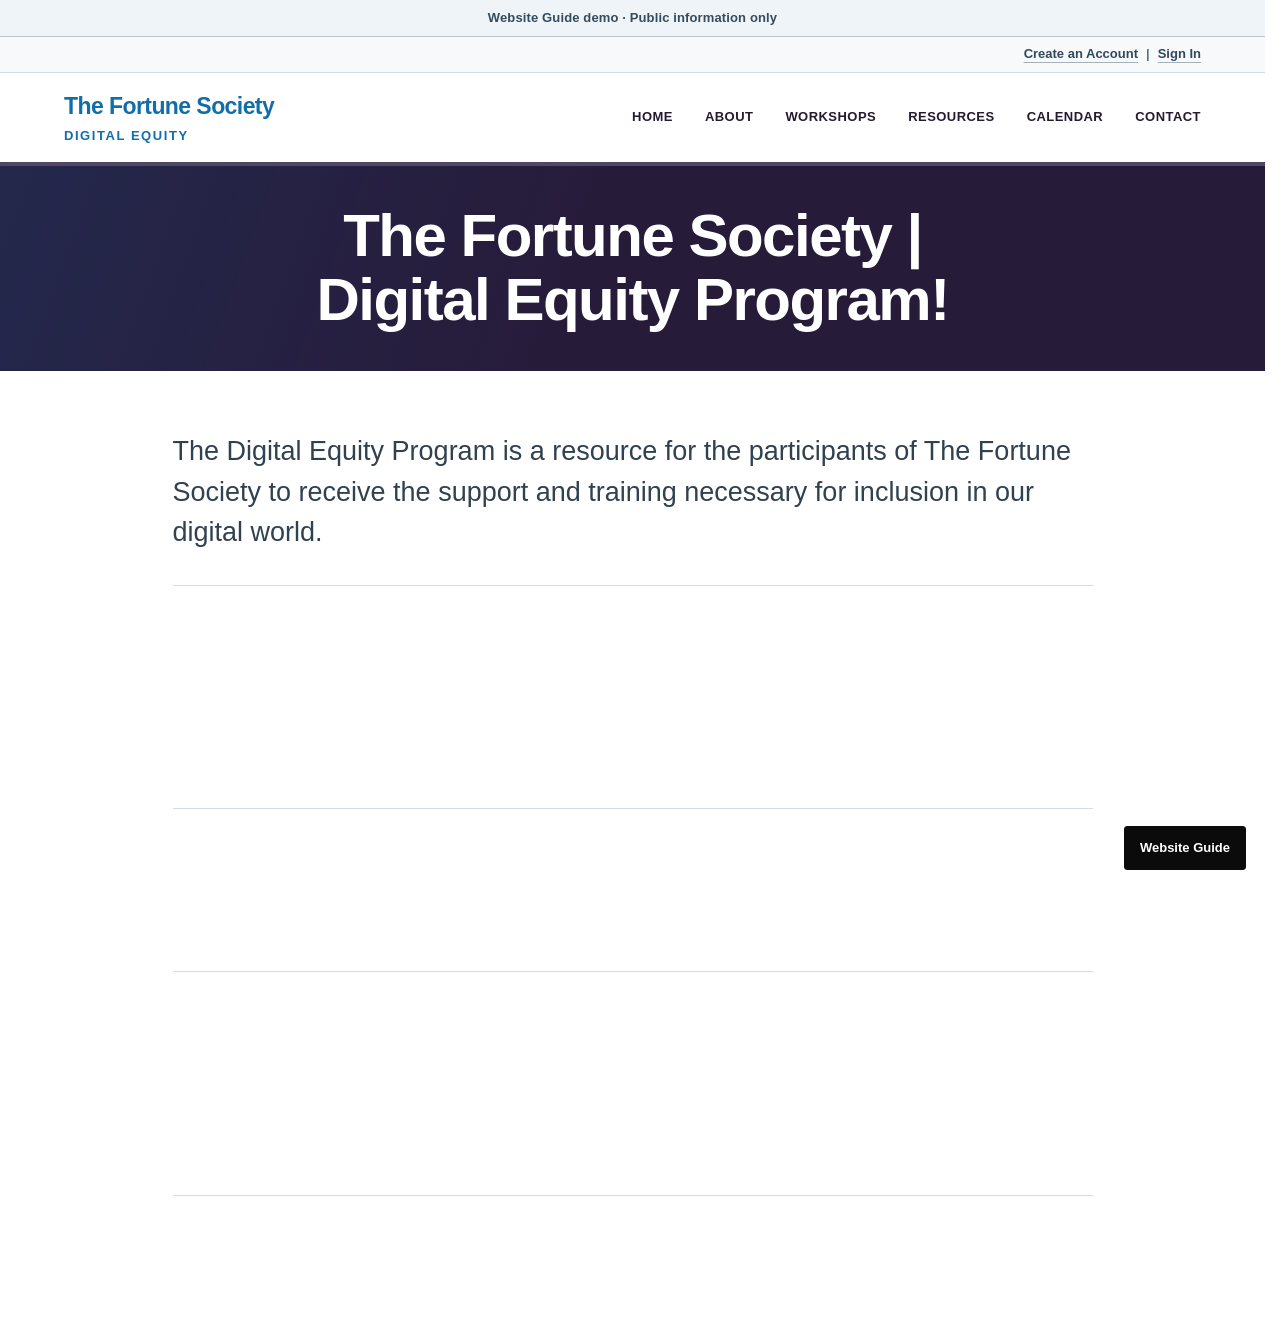
==== index.html @ 89a7358a "Refine shared evaluation UX and single-generation guide reliability" ====
<!doctype html>
<html lang="en">
<head>
  <meta charset="utf-8">
  <meta name="viewport" content="width=device-width, initial-scale=1">
  <meta name="referrer" content="no-referrer">
  <meta http-equiv="Content-Security-Policy" content="default-src 'self'; connect-src 'self' https://guide-api-production-a1a1.up.railway.app; img-src 'self' data:; style-src 'self'; script-src 'self' 'unsafe-inline'; object-src 'none'; base-uri 'none'; form-action 'self'">
  <meta name="description" content="Text view of the Digital Equity public site with a page-aware Website Guide.">
  <meta name="theme-color" content="#0b0b0b">
  <title>Digital Equity · Website Guide</title>
  <script>document.documentElement.classList.toggle("sidecar-embed", new URLSearchParams(window.location.search).get("embed") === "1");</script>
  <link rel="preconnect" href="https://guide-api-production-a1a1.up.railway.app" crossorigin>
  <link rel="dns-prefetch" href="//guide-api-production-a1a1.up.railway.app">
  <link rel="stylesheet" href="styles.css?v=20260922-ux-v36">
</head>
<body>
  <a class="skip-link" href="#page-content">Skip to page information</a>
  <div class="demo-notice" role="note">Website Guide demo · Public information only</div>

  <div class="site-utility">
    <nav class="site-member-access" aria-label="Member access">
      <span id="member-signed-out">
        <a href="https://www.fortunedigitalequity.org/members">Create an Account</a>
        <span aria-hidden="true">|</span>
        <a href="https://www.fortunedigitalequity.org/members">Sign In</a>
      </span>
      <a id="member-profile" href="https://www.fortunedigitalequity.org/members" hidden>Profile</a>
    </nav>
  </div>

  <header class="site-header">
    <a class="site-brand" href="?page=%2F" data-site-url="https://www.fortunedigitalequity.org/">
      <span class="site-brand-name">The Fortune Society</span>
      <span class="site-brand-program">Digital Equity</span>
    </a>
    <nav class="site-nav" aria-label="Primary navigation">
      <a href="?page=%2F" data-site-url="https://www.fortunedigitalequity.org/">Home</a>
      <a href="?page=%2Fabout" data-site-url="https://www.fortunedigitalequity.org/about">About</a>
      <a href="?page=%2Fworkshops" data-site-url="https://www.fortunedigitalequity.org/workshops">Workshops</a>
      <a href="?page=%2Fpractice" data-site-url="https://www.fortunedigitalequity.org/practice">Resources</a>
      <a href="?page=%2Fcalendar" data-site-url="https://www.fortunedigitalequity.org/calendar">Calendar</a>
      <a href="?page=%2Fcontact" data-site-url="https://www.fortunedigitalequity.org/contact">Contact</a>
    </nav>
  </header>

  <section class="page-title" aria-labelledby="page-heading">
    <h1 id="page-heading">Loading Digital Equity information…</h1>
  </section>

  <main class="page-content" id="page-content">
    <div class="page-loading" id="page-loading" role="status">Loading the public page record…</div>
    <article class="page-document" id="page-document" hidden>
      <p class="page-summary" id="page-summary"></p>
      <div class="page-blocks" id="page-blocks"></div>
      <div class="page-actions">
        <a class="primary-link" id="live-page-link" href="https://www.fortunedigitalequity.org/" target="_blank" rel="noreferrer">Open the current Digital Equity page</a>
        <a id="page-contact-link" href="?page=%2Fcontact" data-site-url="https://www.fortunedigitalequity.org/contact">Contact Digital Equity</a>
      </div>
    </article>
  </main>

  <footer class="site-footer">
    <div>
      <p class="footer-name">The Fortune Society Digital Equity Program</p>
      <p><a href="tel:+12126917554">(212) 691-7554</a> · <a href="mailto:FSTrain@FortuneSociety.org">FSTrain@FortuneSociety.org</a></p>
    </div>
    <p class="reference-note">This text view is generated from the public Digital Equity sitemap. The live Digital Equity site remains authoritative.</p>
  </footer>

  <aside class="guide" aria-label="Website Guide">
    <section class="guide-panel" id="guide-panel" role="dialog" aria-modal="false" aria-labelledby="guide-title" aria-hidden="true" hidden>
      <header class="guide-header" id="guide-header">
        <h2 id="guide-title">Website Guide</h2>
        <button class="icon-button" id="guide-close" type="button" aria-label="Close Website Guide">Close</button>
      </header>

      <div class="chat-transcript" id="chat-transcript" aria-live="polite" aria-label="Guide conversation"></div>
      <div class="chat-suggestions" id="chat-suggestions" aria-label="Questions about this page"></div>

      <form class="chat-form" id="question-form">
        <label class="sr-only" id="question-label" for="question">Question</label>
        <div class="chat-input-row">
          <textarea id="question" name="question" maxlength="600" required rows="1" placeholder="Ask about this page" aria-describedby="question-key-hint"></textarea>
          <button type="submit">Send</button>
          <button class="edit-cancel" id="edit-cancel" type="button" hidden>Cancel</button>
        </div>
        <p class="processing-status" id="processing-status" role="status" aria-live="polite" hidden></p>
        <p class="edit-status" id="edit-status" role="status" aria-live="polite" hidden></p>
        <span class="sr-only" id="question-key-hint">Press Enter to send. Press Shift+Enter for a new line.</span>
      </form>

      <footer class="guide-footer">
        <details class="context-window" id="context-window">
          <summary>Info</summary>
          <div class="guide-info">
            <p id="context-window-text">Context · conversation · 0/8</p>
            <p id="context-window-copy">The latest 8 turns stay in this tab across pages.</p>
            <p id="model-status">Starting…</p>
          </div>
        </details>
        <button class="guide-reset" id="guide-reset" type="button" aria-label="Start a new conversation" hidden>New chat</button>
        <a href="?page=%2Fcontact" data-site-url="https://www.fortunedigitalequity.org/contact">Contact</a>
      </footer>
    </section>
    <button class="guide-toggle" id="guide-toggle" type="button" aria-controls="guide-panel" aria-expanded="false">
      <span class="guide-rays" aria-hidden="true">
        <span></span><span></span><span></span><span></span><span></span><span></span>
        <span></span><span></span><span></span><span></span><span></span><span></span>
      </span>
      <span class="guide-toggle-label">Website Guide</span>
    </button>
  </aside>

  <!-- ROUTE_CONFIG -->
  <script src="config.js?v=20260813-source-free-2"></script>
  <script src="guide-core.js?v=20260922-ux-v36"></script>
  <script src="site.js?v=20260817-route-refresh-1"></script>
  <script src="app.js?v=20260922-ux-v36"></script>
  <script src="embed-frame.js?v=20260803-replica-1"></script>
</body>
</html>
---- styles.css ----
:root {
  --ink: #241b31;
  --muted: #53616d;
  --blue: #126eaa;
  --blue-dark: #0d4f7d;
  --blue-soft: #edf6fb;
  --purple: #271b3a;
  --paper: #ffffff;
  --canvas: #f7f9fa;
  --soft: #f2f5f7;
  --line: #d4dbe1;
  --line-strong: #8998a5;
  --focus: #f2b705;
  --success: #277a43;
  --radius-sm: 5px;
  --radius-md: 12px;
  --shadow-sm: 0 4px 16px rgba(25, 37, 47, .1);
  --shadow-lg: 0 22px 54px rgba(25, 20, 36, .22);
  color-scheme: light;
  font-family: Inter, ui-sans-serif, -apple-system, BlinkMacSystemFont, "Segoe UI", Arial, sans-serif;
  color: var(--ink);
}

html.sidecar-embed,
html.sidecar-embed body {
  min-width: 0;
  width: 100%;
  height: 100%;
  overflow: hidden;
  background: transparent;
}

html.sidecar-embed body > :not(.guide):not(script) {
  display: none !important;
}

html.sidecar-embed .guide {
  right: 8px;
  bottom: 8px;
  width: min(440px, calc(100vw - 16px));
}

* { box-sizing: border-box; }
html {
  min-width: 320px;
  min-height: 100%;
  scroll-behavior: smooth;
  scrollbar-gutter: stable;
}
body {
  min-width: 320px;
  min-height: 100%;
  margin: 0;
  color: var(--ink);
  background: var(--paper);
  font-size: 18px;
  line-height: 1.5;
  text-rendering: optimizeLegibility;
}
button, input, textarea { font: inherit; }
button, a { touch-action: manipulation; -webkit-tap-highlight-color: transparent; }
a {
  color: var(--blue-dark);
  text-decoration-thickness: 1px;
  text-underline-offset: 4px;
}
a:hover { text-decoration-thickness: 2px; }
:focus-visible { outline: 3px solid var(--focus); outline-offset: 3px; }
[hidden] { display: none !important; }
.sr-only {
  position: absolute !important;
  width: 1px !important;
  height: 1px !important;
  padding: 0 !important;
  margin: -1px !important;
  overflow: hidden !important;
  clip: rect(0, 0, 0, 0) !important;
  white-space: nowrap !important;
  border: 0 !important;
}

.skip-link {
  position: fixed;
  z-index: 100;
  top: 10px;
  left: 10px;
  padding: 10px 14px;
  background: white;
  transform: translateY(-180%);
}
.skip-link:focus { transform: translateY(0); }

.demo-notice {
  padding: 8px 24px;
  border-bottom: 1px solid #bcc7cf;
  color: #344c5e;
  background: #eef4f7;
  font-size: 13px;
  font-weight: 700;
  letter-spacing: .01em;
  text-align: center;
}

.site-utility {
  min-height: 36px;
  display: flex;
  align-items: center;
  justify-content: flex-end;
  padding: 6px clamp(24px, 5vw, 76px);
  border-bottom: 1px solid var(--line);
  background: var(--canvas);
}
.site-member-access,
.site-member-access > span {
  display: inline-flex;
  align-items: center;
  gap: 8px;
}
.site-member-access { color: #60707c; font-size: 13px; font-weight: 700; }
.site-member-access a { color: #30495d; text-decoration-color: #a4b2bc; }
.site-member-access a:hover { color: var(--blue-dark); }

.site-header {
  min-height: 88px;
  display: flex;
  align-items: center;
  justify-content: space-between;
  gap: 36px;
  padding: 16px clamp(24px, 5vw, 76px);
  border-bottom: 4px solid #514763;
  background: white;
}
.site-brand { display: inline-grid; gap: 3px; color: var(--blue); text-decoration: none; }
.site-brand-name { font-size: 23px; font-weight: 750; letter-spacing: -.025em; }
.site-brand-program { font-size: 13px; font-weight: 700; letter-spacing: .12em; text-transform: uppercase; }
.site-nav { display: flex; align-items: center; gap: clamp(18px, 2.5vw, 38px); }
.site-nav a {
  position: relative;
  padding: 8px 0;
  color: var(--ink);
  font-size: 13px;
  font-weight: 750;
  letter-spacing: .035em;
  text-decoration: none;
  text-transform: uppercase;
}
.site-nav a::after {
  position: absolute;
  right: 0;
  bottom: 2px;
  left: 0;
  height: 2px;
  background: var(--blue);
  content: "";
  opacity: 0;
  transform: scaleX(.55);
  transition: opacity .14s ease, transform .14s ease;
}
.site-nav a:hover,
.site-nav a[aria-current="page"] { color: var(--blue-dark); }
.site-nav a:hover::after,
.site-nav a[aria-current="page"]::after { opacity: 1; transform: scaleX(1); }

.page-title {
  min-height: 172px;
  display: grid;
  place-items: center;
  padding: 38px 24px;
  color: white;
  background:
    linear-gradient(110deg, rgba(18, 110, 170, .16), transparent 46%),
    var(--purple);
  text-align: center;
}
.page-title h1 {
  max-width: 1050px;
  margin: 0;
  font-size: clamp(38px, 5vw, 60px);
  font-weight: 600;
  letter-spacing: -.025em;
  line-height: 1.08;
  text-wrap: balance;
}

.page-content {
  width: min(920px, calc(100% - 48px));
  min-height: 470px;
  margin: 0 auto;
  padding: 60px 0 88px;
}
.page-loading { color: var(--muted); font-size: 19px; }
.page-document { display: grid; gap: 32px; }
.page-summary {
  max-width: 64ch;
  margin: 0;
  color: #304250;
  font-size: clamp(21px, 2.3vw, 27px);
  font-weight: 500;
  line-height: 1.5;
  text-wrap: pretty;
}
.page-blocks { display: grid; }
.page-blocks section {
  padding: 22px 0;
  border-top: 1px solid var(--line);
  content-visibility: auto;
  contain-intrinsic-size: auto 140px;
}
.page-blocks section:last-child { border-bottom: 1px solid var(--line); }
.page-blocks p {
  max-width: 72ch;
  margin: 0;
  color: #3c4d5a;
  font-size: 18px;
  line-height: 1.65;
  text-wrap: pretty;
}
.page-blocks .page-status {
  padding: 20px 22px;
  border: 1px solid #d7e5ec;
  border-left: 4px solid var(--blue);
  border-radius: 0 var(--radius-sm) var(--radius-sm) 0;
  background: var(--blue-soft);
}
.page-actions { display: flex; flex-wrap: wrap; align-items: center; gap: 16px 28px; }
.page-actions a { min-height: 48px; display: inline-flex; align-items: center; font-size: 16px; font-weight: 700; }
.primary-link {
  padding: 12px 18px;
  border-radius: var(--radius-sm);
  color: white;
  background: var(--blue-dark);
  box-shadow: 0 2px 0 rgba(13, 79, 125, .18);
  text-decoration: none;
  transition: background .14s ease, transform .14s ease;
}
.primary-link:hover { background: #083e63; transform: translateY(-1px); }

.site-footer {
  display: flex;
  justify-content: space-between;
  gap: 40px;
  padding: 38px clamp(24px, 5vw, 76px) 108px;
  color: white;
  background: var(--purple);
  content-visibility: auto;
  contain-intrinsic-size: auto 190px;
}
.site-footer p { margin: 0; font-size: 15px; line-height: 1.55; }
.site-footer a { color: white; }
.site-footer .footer-name { margin-bottom: 6px; font-size: 17px; font-weight: 700; }
.reference-note { max-width: 470px; color: #d8d2e1; }

.guide {
  --guide-ink: #0b0b0b;
  --guide-muted: #6b6b6b;
  --guide-line: #dddddd;
  --guide-pale: #f1f1f1;
  --guide-paper: #ffffff;
  --guide-display: "Iowan Old Style", "Palatino Linotype", Palatino, Georgia, serif;
  position: fixed;
  z-index: 20;
  right: 22px;
  bottom: 18px;
  width: min(440px, calc(100vw - 44px));
  display: flex;
  flex-direction: column;
  align-items: flex-end;
  gap: 8px;
  color: var(--guide-ink);
  font-family: "Avenir Next", Avenir, ui-sans-serif, -apple-system, BlinkMacSystemFont, "Segoe UI", sans-serif;
}
.guide:has(.guide-toggle:not([hidden])) { right: 34px; bottom: 30px; }
.guide :focus-visible { outline: 3px solid var(--guide-ink); outline-offset: 3px; }
.guide-toggle {
  position: relative;
  min-height: 44px;
  display: inline-flex;
  align-items: center;
  justify-content: center;
  padding: 0 15px;
  border: 1px solid var(--guide-ink);
  border-radius: 3px;
  color: var(--guide-paper);
  background: var(--guide-ink);
  cursor: pointer;
  font-size: 13px;
  font-weight: 700;
  transition: background .14s ease, color .14s ease;
}
.guide-toggle-label { position: relative; z-index: 1; }
.guide-rays {
  position: absolute;
  inset: 0;
  pointer-events: none;
  color: var(--guide-ink);
}
.guide-rays > span {
  --ray-rotation: 0deg;
  --ray-stagger: 0s;
  position: absolute;
  width: 18px;
  height: 2px;
  background: currentColor;
  clip-path: polygon(0 38%, 100% 0, 94% 100%, 3% 68%);
  opacity: 0;
  transform: rotate(var(--ray-rotation)) scaleX(.05);
  animation: guide-ray-burst 15s cubic-bezier(.22, .74, .28, 1) var(--ray-stagger) infinite both;
}
.guide-rays > span:nth-child(1) { top: 18%; left: -24px; width: 16px; --ray-rotation: 8deg; --ray-stagger: 0s; }
.guide-rays > span:nth-child(2) { top: 51%; left: -28px; width: 20px; --ray-rotation: -4deg; --ray-stagger: .16s; }
.guide-rays > span:nth-child(3) { top: 82%; left: -22px; width: 14px; --ray-rotation: -13deg; --ray-stagger: .34s; }
.guide-rays > span:nth-child(4) { top: 18%; right: -23px; width: 15px; --ray-rotation: -9deg; --ray-stagger: .09s; }
.guide-rays > span:nth-child(5) { top: 50%; right: -29px; width: 21px; --ray-rotation: 5deg; --ray-stagger: .27s; }
.guide-rays > span:nth-child(6) { top: 81%; right: -22px; width: 14px; --ray-rotation: 14deg; --ray-stagger: .46s; }
.guide-rays > span:nth-child(7) { top: -17px; left: 12%; width: 15px; --ray-rotation: 77deg; --ray-stagger: .12s; }
.guide-rays > span:nth-child(8) { top: -21px; left: 43%; width: 19px; --ray-rotation: 92deg; --ray-stagger: .39s; }
.guide-rays > span:nth-child(9) { top: -16px; left: 76%; width: 13px; --ray-rotation: 104deg; --ray-stagger: .21s; }
.guide-rays > span:nth-child(10) { bottom: -17px; left: 15%; width: 14px; --ray-rotation: 103deg; --ray-stagger: .31s; }
.guide-rays > span:nth-child(11) { bottom: -21px; left: 48%; width: 20px; --ray-rotation: 87deg; --ray-stagger: .06s; }
.guide-rays > span:nth-child(12) { right: 9%; bottom: -16px; width: 15px; --ray-rotation: 76deg; --ray-stagger: .43s; }
@keyframes guide-ray-burst {
  0%, 11%, 100% { opacity: 0; transform: rotate(var(--ray-rotation)) scaleX(.05); }
  1.5% { opacity: .5; transform: rotate(var(--ray-rotation)) scaleX(.3); }
  4% { opacity: .92; transform: rotate(var(--ray-rotation)) scaleX(1); }
  7% { opacity: .62; transform: rotate(var(--ray-rotation)) scaleX(.9); }
  10% { opacity: 0; transform: rotate(var(--ray-rotation)) scaleX(1.08); }
}
.guide-toggle:hover {
  color: var(--guide-ink);
  background: var(--guide-paper);
}

.guide-panel {
  width: 100%;
  max-height: min(620px, calc(100dvh - 88px));
  display: flex;
  flex-direction: column;
  overflow: hidden;
  border: 1px solid var(--guide-ink);
  border-radius: 3px;
  background: var(--guide-paper);
  contain: layout paint;
  animation: reveal-up .14s ease-out both;
  transition: height .16s ease, max-height .16s ease;
}
.guide-panel.is-expanded {
  height: min(760px, calc(100dvh - 36px));
  max-height: calc(100dvh - 36px);
}
@keyframes reveal-up {
  from { opacity: 0; transform: translateY(6px); }
  to { opacity: 1; transform: translateY(0); }
}
.guide-header {
  display: flex;
  align-items: center;
  justify-content: space-between;
  gap: 18px;
  min-height: 56px;
  padding: 0 16px;
  border-bottom: 1px solid var(--guide-line);
  background: var(--guide-paper);
}
.guide-header h2 {
  margin: 0;
  font-family: var(--guide-display);
  font-size: 19px;
  font-weight: 600;
  letter-spacing: -.012em;
  line-height: 1.2;
}
.icon-button {
  min-height: 44px;
  padding: 0 8px;
  border: 1px solid transparent;
  border-radius: 3px;
  color: var(--guide-muted);
  background: transparent;
  cursor: pointer;
  font-size: 12px;
  font-weight: 700;
  text-decoration: none;
}
.icon-button:hover { border-color: var(--guide-line); color: var(--guide-ink); background: var(--guide-pale); }

.chat-transcript {
  min-height: 0;
  max-height: 240px;
  display: grid;
  align-content: start;
  gap: 14px;
  padding: 16px;
  overflow-y: auto;
  overscroll-behavior: contain;
  scrollbar-gutter: stable;
}
.chat-transcript:empty { display: none; }
.guide-panel.is-expanded .chat-transcript {
  min-height: 0;
  max-height: none;
  flex: 1 1 auto;
}
.chat-message { display: grid; gap: 7px; }
.chat-message.user {
  margin-left: 28px;
  padding: 10px 12px;
  border: 1px solid var(--guide-line);
  border-left: 3px solid var(--guide-ink);
  border-radius: 2px;
  background: var(--guide-pale);
}
.chat-message.user.is-editing {
  border-color: var(--guide-ink);
  background: #fafafa;
  box-shadow: inset 3px 0 var(--guide-ink);
}
.chat-message.assistant { padding-right: 4px; }
.chat-message + .chat-message.assistant { padding-top: 14px; border-top: 1px solid var(--guide-line); }
.chat-message-meta { min-height: 24px; display: flex; align-items: center; justify-content: space-between; gap: 12px; }
.chat-speaker {
  margin: 0;
  color: var(--guide-muted);
  font-family: ui-monospace, SFMono-Regular, Menlo, monospace;
  font-size: 9.5px;
  font-weight: 700;
  letter-spacing: .09em;
  line-height: 1.3;
  text-transform: uppercase;
}
.chat-copy { margin: 0; color: var(--guide-ink); font-size: 15.5px; line-height: 1.55; white-space: pre-wrap; text-wrap: pretty; }
.chat-message-actions { display: flex; align-items: center; justify-content: flex-end; }
.chat-edit-button {
  min-height: 44px;
  margin: -10px -6px -10px 0;
  padding: 0 6px;
  border: 1px solid transparent;
  border-radius: 3px;
  color: var(--guide-ink);
  background: transparent;
  cursor: pointer;
  font-size: 12px;
  font-weight: 700;
}
.chat-edit-button:hover { border-color: var(--guide-line); background: var(--guide-paper); }
.chat-suggestions button {
  min-height: 44px;
  padding: 0 12px;
  border: 1px solid var(--guide-line);
  border-radius: 3px;
  color: var(--guide-ink);
  background: var(--guide-paper);
  cursor: pointer;
  font-size: 13px;
  font-weight: 700;
  line-height: 1.35;
  text-align: left;
}
.chat-suggestions button:hover { border-color: var(--guide-ink); color: var(--guide-paper); background: var(--guide-ink); }
.answer-choice-select {
  width: min(100%, 220px);
  min-height: 40px;
  margin-top: 3px;
  padding: 0 4px;
  border: 0;
  border-bottom: 1px solid var(--guide-line);
  border-radius: 0;
  color: var(--guide-muted);
  background: transparent;
  cursor: pointer;
  font: 700 12px/1.35 "Avenir Next", Avenir, "Segoe UI", sans-serif;
}
.answer-choice-select:hover { border-color: var(--guide-ink); color: var(--guide-ink); }
.answer-choice-select:disabled { opacity: .55; cursor: wait; }
.chat-destination {
  min-height: 44px;
  display: inline-flex;
  align-items: center;
  justify-self: start;
  margin-top: 6px;
  padding: 0 13px;
  border: 1px solid var(--guide-ink);
  border-radius: 3px;
  color: var(--guide-paper);
  background: var(--guide-ink);
  font-size: 13px;
  font-weight: 700;
  text-decoration: none;
  transition: background .14s ease, color .14s ease;
}
.chat-destination:hover { color: var(--guide-ink); background: var(--guide-paper); }

.chat-suggestions {
  display: grid;
  grid-template-columns: 1fr 1fr;
  gap: 7px;
  padding: 12px 16px;
  border-bottom: 1px solid var(--guide-line);
}
.chat-suggestions button { width: 100%; justify-content: center; text-align: center; }
.chat-suggestions:empty { display: none; }

.chat-form {
  display: grid;
  gap: 6px;
  padding: 12px 16px 9px;
  border-top: 1px solid var(--guide-line);
  background: var(--guide-paper);
}
.chat-input-row { display: grid; grid-template-columns: minmax(0, 1fr) auto; align-items: end; gap: 7px; }
.chat-form.is-editing .chat-input-row { grid-template-columns: minmax(0, 1fr) auto auto; }
.chat-input-row textarea {
  width: 100%;
  min-width: 0;
  min-height: 46px;
  max-height: 92px;
  overflow-y: hidden;
  resize: none;
  padding: 10px 12px;
  border: 1px solid var(--guide-muted);
  border-radius: 2px;
  color: var(--guide-ink);
  background: var(--guide-paper);
  font-size: 16px;
  line-height: 1.42;
}
.chat-input-row textarea:hover { border-color: var(--guide-ink); }
.chat-input-row textarea:focus { border-color: var(--guide-ink); }
.chat-input-row button {
  min-height: 46px;
  border-radius: 3px;
  cursor: pointer;
  font-size: 13px;
  font-weight: 700;
  transition: background .14s ease, color .14s ease;
}
.chat-input-row button[type="submit"] {
  min-width: 74px;
  padding: 0 12px;
  border: 1px solid var(--guide-ink);
  color: var(--guide-paper);
  background: var(--guide-ink);
}
.chat-input-row button[type="submit"]:hover { color: var(--guide-ink); background: var(--guide-paper); }
.chat-input-row .edit-cancel {
  min-width: 62px;
  padding: 0 7px;
  border: 1px solid transparent;
  color: var(--guide-ink);
  background: var(--guide-paper);
}
.chat-input-row .edit-cancel:hover { border-color: var(--guide-line); background: var(--guide-pale); }
.chat-input-row button[disabled] { opacity: .65; cursor: wait; }
.chat-input-row button[type="submit"] { align-self: stretch; white-space: nowrap; }
.processing-status { margin: 2px 0 0; color: var(--guide-muted); font: 12px/1.4 var(--guide-font, sans-serif); }
.processing-status::before { content: ""; display: inline-block; width: 7px; height: 7px; margin-right: 7px; border: 1px solid currentColor; border-radius: 50%; animation: guide-working 1.6s ease-in-out infinite; }
@keyframes guide-working { 50% { opacity: .25; } }
@media (prefers-reduced-motion: reduce) { .processing-status::before { animation: none; } }
.edit-status {
  margin: 0;
  color: var(--guide-ink);
  font-size: 11px;
  font-weight: 700;
  line-height: 1.4;
}

.context-window {
  position: relative;
  color: var(--guide-ink);
}
.context-window summary {
  min-height: 44px;
  display: flex;
  align-items: center;
  padding: 0 6px;
  cursor: pointer;
  font-size: 12px;
  font-weight: 700;
  line-height: 1.35;
}
.context-window summary::marker { color: var(--guide-ink); }
.guide-info {
  position: absolute;
  z-index: 4;
  bottom: calc(100% + 8px);
  left: -8px;
  width: min(310px, calc(100vw - 48px));
  padding: 12px;
  border: 1px solid var(--guide-ink);
  border-radius: 2px;
  background: var(--guide-paper);
}
.guide-info p {
  margin: 0;
  color: var(--guide-muted);
  font-size: 11px;
  line-height: 1.45;
}
.guide-info p + p {
  margin-top: 8px;
  padding-top: 8px;
  border-top: 1px solid var(--guide-line);
}

.guide-footer {
  min-height: 48px;
  flex: 0 0 auto;
  display: flex;
  align-items: center;
  justify-content: space-between;
  gap: 12px;
  padding: 0 16px;
  border-top: 1px solid var(--guide-line);
  background: var(--guide-paper);
}
.guide-footer > a {
  min-height: 44px;
  display: inline-flex;
  align-items: center;
  margin-left: auto;
  padding: 0 6px;
  color: var(--guide-ink);
  font-size: 12px;
  font-weight: 700;
  white-space: nowrap;
  text-decoration: none;
}
.guide-footer > a:hover { text-decoration: underline; text-underline-offset: 4px; }
.guide-reset {
  min-height: 44px;
  border: 0;
  padding: 0 6px;
  color: var(--guide-ink);
  background: transparent;
  cursor: pointer;
  font-size: 12px;
  font-weight: 700;
  white-space: nowrap;
}
.guide-reset:hover { text-decoration: underline; text-underline-offset: 4px; }
.guide-reset:disabled { color: var(--guide-muted); cursor: wait; }

@media (max-width: 800px) {
  body { font-size: 17px; }
  .demo-notice { padding-inline: 16px; text-align: left; }
  .site-utility { padding-inline: 18px; }
  .site-header { min-height: 0; align-items: flex-start; flex-direction: column; gap: 16px; padding-block: 17px 14px; }
  .site-nav {
    width: 100%;
    flex-wrap: nowrap;
    gap: 18px;
    padding: 0 2px 6px;
    overflow-x: auto;
    overscroll-behavior-inline: contain;
    scrollbar-width: none;
  }
  .site-nav::-webkit-scrollbar { display: none; }
  .site-nav a { flex: 0 0 auto; font-size: 13px; }
  .page-title { min-height: 142px; }
  .page-content { width: min(100% - 36px, 680px); min-height: 400px; padding-block: 48px 72px; }
  .page-summary { font-size: 22px; }
  .site-footer { flex-direction: column; padding-bottom: 104px; }
  .guide,
  html.sidecar-embed .guide { inset: auto 8px 8px; width: auto; }
  .guide:has(.guide-panel.is-expanded),
  html.sidecar-embed .guide:has(.guide-panel.is-expanded) { top: 8px; }
  .guide-panel { max-height: min(600px, calc(100dvh - 16px)); }
  .guide-panel.is-expanded { height: 100%; max-height: 100%; }
  .chat-transcript {
    min-height: 138px;
    max-height: min(180px, 28dvh);
    flex: 0 0 auto;
  }
  .guide-panel.is-expanded .chat-transcript {
    min-height: 0;
    max-height: none;
    flex: 1 1 auto;
  }
}

@media (max-width: 520px) {
  html,
  body { min-width: 0; scrollbar-gutter: auto; }
  .site-brand-name { font-size: 21px; }
  .page-title { min-height: 128px; padding-block: 30px; }
  .page-title h1 { font-size: 36px; }
  .page-content { width: calc(100% - 28px); padding-block: 40px 64px; }
  .page-blocks section { padding-block: 19px; }
  .site-footer { padding-inline: 18px; }
  .guide-header h2 { font-size: 19px; }
  .guide-panel:not(.is-expanded) .chat-transcript:not(:empty) { min-height: 145px; }
  .chat-input-row { grid-template-columns: minmax(0, 1fr) 68px; }
  .chat-form.is-editing .chat-input-row { grid-template-columns: minmax(0, 1fr) 64px 58px; }
  .chat-input-row button[type="submit"] { min-width: 0; width: 68px; padding-inline: 7px; }
  .guide-panel[data-busy="true"] .chat-input-row button[type="submit"] { font-size: 12px; padding-inline: 3px; }
  .chat-form.is-editing .chat-input-row button[type="submit"] { width: 64px; }
  .chat-input-row .edit-cancel { min-width: 0; width: 58px; padding-inline: 5px; }
  .chat-input-row textarea {
    min-height: 46px;
    max-height: 84px;
    resize: none;
  }
  .chat-input-row button { min-height: 46px; }
  .guide-panel.is-expanded .guide-header { padding-block: 0; }
  .guide-panel.is-expanded .chat-transcript { padding: 14px; }
  .guide-panel.is-expanded .chat-form { gap: 6px; padding: 10px 14px 8px; }
  .guide-panel.is-expanded .chat-input-row textarea {
    min-height: 46px;
    max-height: 84px;
  }
  .guide-panel.is-expanded .chat-input-row button { min-height: 46px; }
  .guide-panel.is-expanded .guide-footer { min-height: 48px; padding: 0 14px; }
  .context-window { margin: 0; }
  .context-window summary { font-size: 12px; }
  .guide-footer { align-items: center; flex-wrap: nowrap; gap: 8px; }
  .guide-footer > a { font-size: 12px; }
}

@media (max-width: 360px) {
  .guide-panel { max-height: calc(100dvh - 16px); }
  .guide-footer { align-items: center; flex-direction: row; gap: 8px; }
  .chat-form,
  .guide-panel.is-expanded .chat-form { padding-inline: 10px; }
  .chat-input-row { gap: 5px; grid-template-columns: minmax(0, 1fr) 62px; }
  .chat-form.is-editing .chat-input-row { grid-template-columns: minmax(0, 1fr) 58px 54px; }
  .chat-input-row button[type="submit"] { width: 62px; }
  .guide-panel[data-busy="true"] .chat-input-row button[type="submit"] { font-size: 11px; }
  .chat-form.is-editing .chat-input-row button[type="submit"] { width: 58px; }
  .chat-input-row .edit-cancel { width: 54px; }
}

@media (prefers-reduced-motion: reduce) {
  html { scroll-behavior: auto; }
  *,
  *::before,
  *::after {
    scroll-behavior: auto !important;
    transition-duration: .01ms !important;
    animation-duration: .01ms !important;
    animation-iteration-count: 1 !important;
  }
  .guide-panel { animation: none; }
  .guide-rays > span { animation: none !important; opacity: 0 !important; }
}

@media (forced-colors: active) {
  .site-nav a::after { background: CanvasText; }
  .guide-panel { border: 2px solid CanvasText; }
}
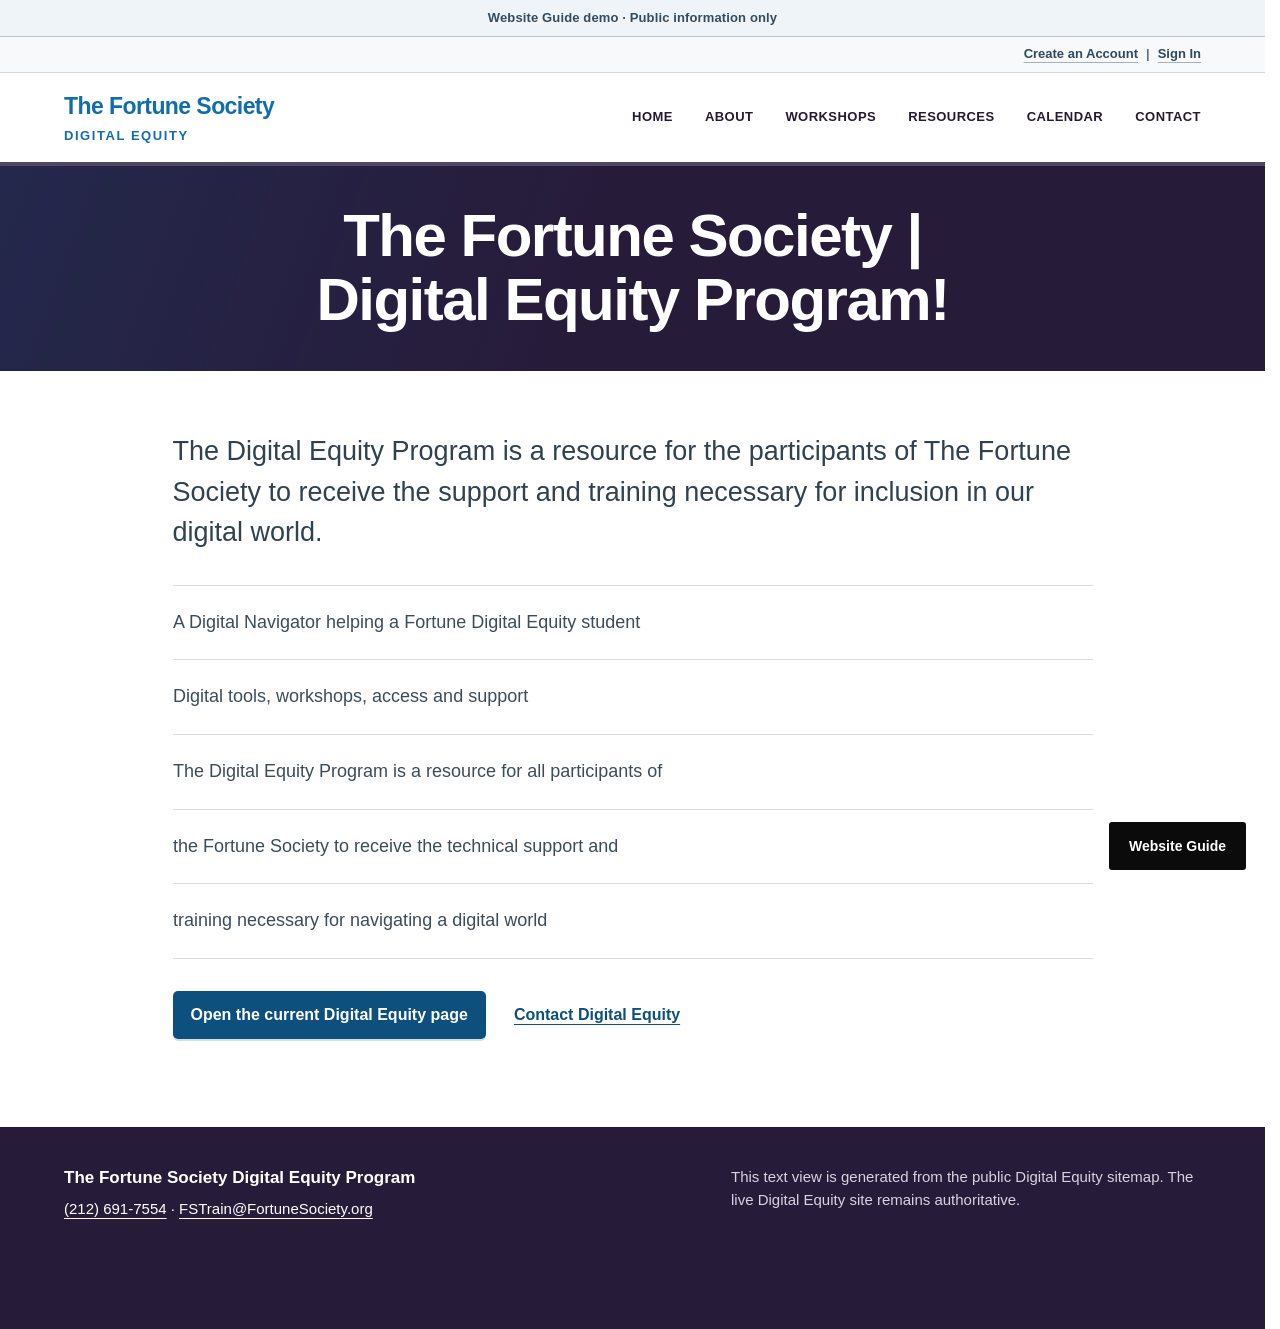
==== commit b88b1e2c: "Bust cached sidecar launcher styles" ====
--- a/index.html
+++ b/index.html
@@ -11,7 +11,7 @@
   <script>document.documentElement.classList.toggle("sidecar-embed", new URLSearchParams(window.location.search).get("embed") === "1");</script>
   <link rel="preconnect" href="https://guide-api-production-a1a1.up.railway.app" crossorigin>
   <link rel="dns-prefetch" href="//guide-api-production-a1a1.up.railway.app">
-  <link rel="stylesheet" href="styles.css?v=20260922-ux-v36">
+  <link rel="stylesheet" href="styles.css?v=20260923-responsive-menu-v1">
 </head>
 <body>
   <a class="skip-link" href="#page-content">Skip to page information</a>
--- a/styles.css
+++ b/styles.css
@@ -273,17 +273,17 @@
 .guide :focus-visible { outline: 3px solid var(--guide-ink); outline-offset: 3px; }
 .guide-toggle {
   position: relative;
-  min-height: 44px;
+  min-height: 48px;
   display: inline-flex;
   align-items: center;
   justify-content: center;
-  padding: 0 15px;
-  border: 1px solid var(--guide-ink);
+  padding: 0 18px;
+  border: 2px solid var(--guide-ink);
   border-radius: 3px;
   color: var(--guide-paper);
   background: var(--guide-ink);
   cursor: pointer;
-  font-size: 13px;
+  font-size: 14px;
   font-weight: 700;
   transition: background .14s ease, color .14s ease;
 }
@@ -304,7 +304,7 @@
   clip-path: polygon(0 38%, 100% 0, 94% 100%, 3% 68%);
   opacity: 0;
   transform: rotate(var(--ray-rotation)) scaleX(.05);
-  animation: guide-ray-burst 15s cubic-bezier(.22, .74, .28, 1) var(--ray-stagger) infinite both;
+  animation: guide-ray-intro .9s cubic-bezier(.22, .74, .28, 1) calc(5s + var(--ray-stagger)) 1 both;
 }
 .guide-rays > span:nth-child(1) { top: 18%; left: -24px; width: 16px; --ray-rotation: 8deg; --ray-stagger: 0s; }
 .guide-rays > span:nth-child(2) { top: 51%; left: -28px; width: 20px; --ray-rotation: -4deg; --ray-stagger: .16s; }
@@ -318,16 +318,24 @@
 .guide-rays > span:nth-child(10) { bottom: -17px; left: 15%; width: 14px; --ray-rotation: 103deg; --ray-stagger: .31s; }
 .guide-rays > span:nth-child(11) { bottom: -21px; left: 48%; width: 20px; --ray-rotation: 87deg; --ray-stagger: .06s; }
 .guide-rays > span:nth-child(12) { right: 9%; bottom: -16px; width: 15px; --ray-rotation: 76deg; --ray-stagger: .43s; }
-@keyframes guide-ray-burst {
-  0%, 11%, 100% { opacity: 0; transform: rotate(var(--ray-rotation)) scaleX(.05); }
-  1.5% { opacity: .5; transform: rotate(var(--ray-rotation)) scaleX(.3); }
-  4% { opacity: .92; transform: rotate(var(--ray-rotation)) scaleX(1); }
-  7% { opacity: .62; transform: rotate(var(--ray-rotation)) scaleX(.9); }
-  10% { opacity: 0; transform: rotate(var(--ray-rotation)) scaleX(1.08); }
-}
-.guide-toggle:hover {
-  color: var(--guide-ink);
-  background: var(--guide-paper);
+@keyframes guide-ray-intro {
+  0%, 100% { opacity: 0; transform: rotate(var(--ray-rotation)) scaleX(.05); }
+  30% { opacity: .92; transform: rotate(var(--ray-rotation)) scaleX(1); }
+  68% { opacity: .62; transform: rotate(var(--ray-rotation)) scaleX(.9); }
+}
+@keyframes guide-ray-interaction {
+  0%, 100% { opacity: 0; transform: rotate(var(--ray-rotation)) scaleX(.05); }
+  35% { opacity: 1; transform: rotate(var(--ray-rotation)) scaleX(1); }
+  70% { opacity: .7; transform: rotate(var(--ray-rotation)) scaleX(.92); }
+}
+.guide-toggle:hover,
+.guide-toggle:focus-visible {
+  color: var(--guide-ink);
+  background: var(--guide-paper);
+}
+.guide-toggle:hover .guide-rays > span,
+.guide-toggle:focus-visible .guide-rays > span {
+  animation: guide-ray-interaction .72s cubic-bezier(.22, .74, .28, 1) var(--ray-stagger) 1 both;
 }
 
 .guide-panel {
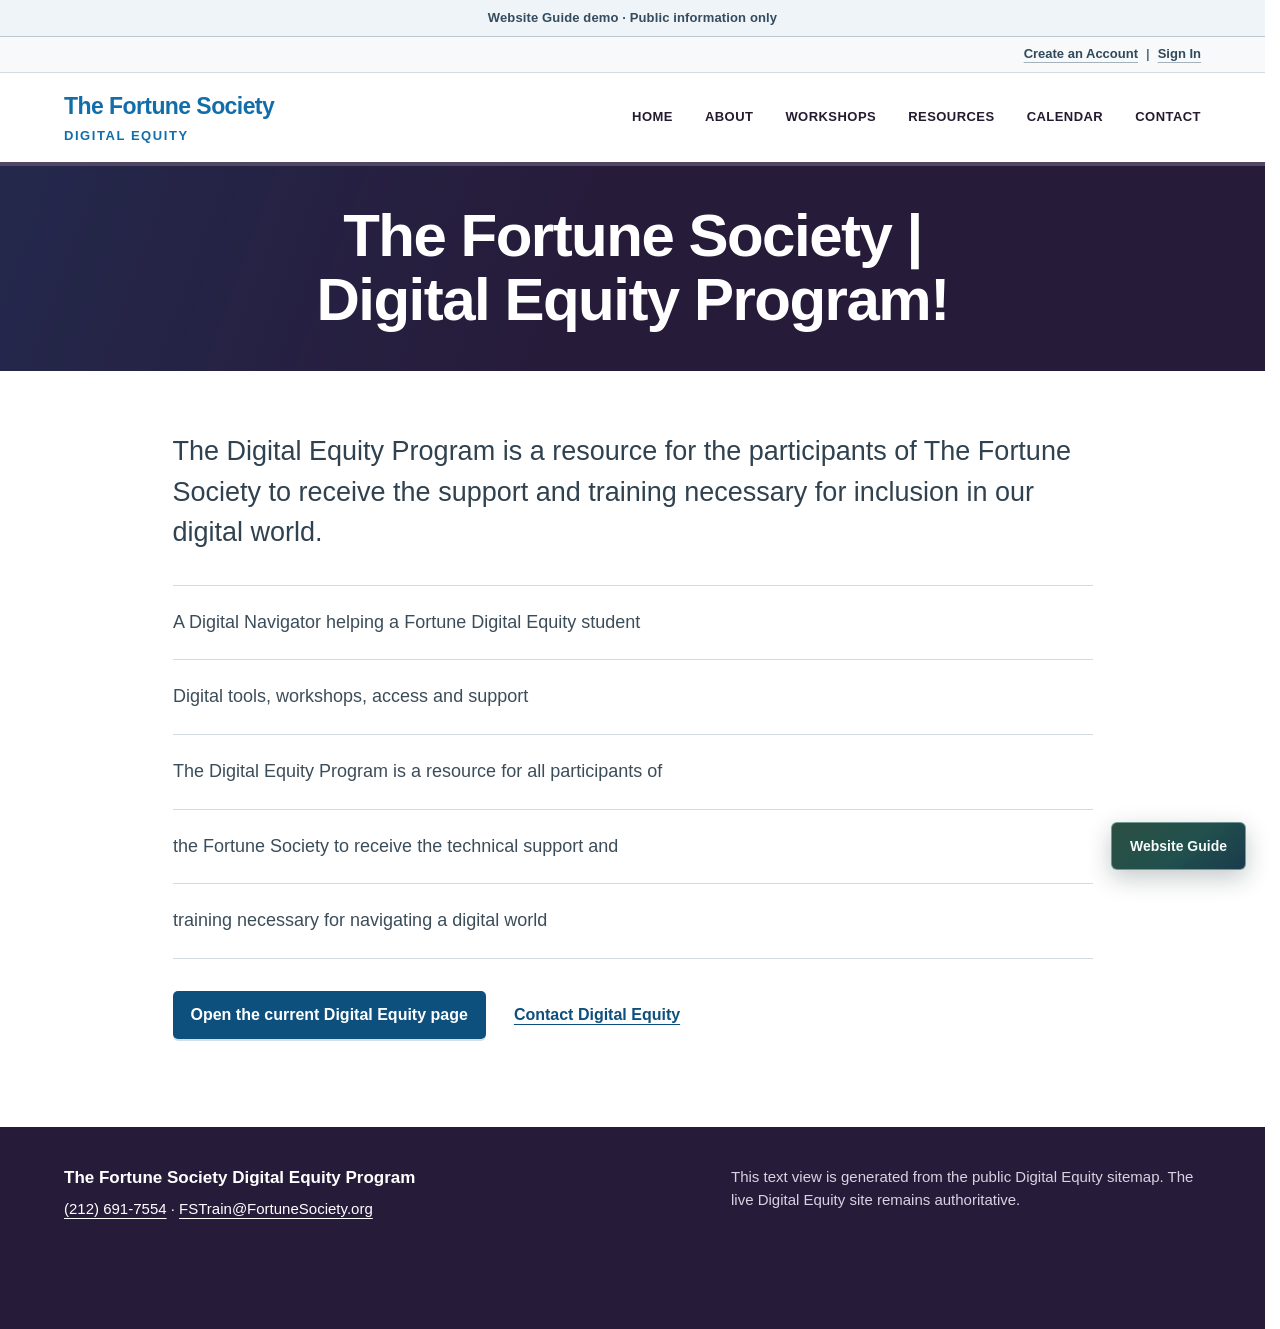
==== commit d95cbd70: "Tint Website Guide with translucent kale-blue gradient" ====
--- a/index.html
+++ b/index.html
@@ -11,7 +11,7 @@
   <script>document.documentElement.classList.toggle("sidecar-embed", new URLSearchParams(window.location.search).get("embed") === "1");</script>
   <link rel="preconnect" href="https://guide-api-production-a1a1.up.railway.app" crossorigin>
   <link rel="dns-prefetch" href="//guide-api-production-a1a1.up.railway.app">
-  <link rel="stylesheet" href="styles.css?v=20260923-responsive-menu-v1">
+  <link rel="stylesheet" href="styles.css?v=20261003-kale-blue-guide-v1">
 </head>
 <body>
   <a class="skip-link" href="#page-content">Skip to page information</a>
@@ -115,7 +115,7 @@
   <script src="config.js?v=20260813-source-free-2"></script>
   <script src="guide-core.js?v=20260922-ux-v36"></script>
   <script src="site.js?v=20260817-route-refresh-1"></script>
-  <script src="app.js?v=20260922-ux-v36"></script>
-  <script src="embed-frame.js?v=20260803-replica-1"></script>
+  <script src="app.js?v=20260924-failed-conversation-continuity-v1"></script>
+  <script src="embed-frame.js?v=20260928-mobile-host-viewport-v1"></script>
 </body>
 </html>
--- a/styles.css
+++ b/styles.css
@@ -251,11 +251,11 @@
 .reference-note { max-width: 470px; color: #d8d2e1; }
 
 .guide {
-  --guide-ink: #0b0b0b;
-  --guide-muted: #6b6b6b;
-  --guide-line: #dddddd;
-  --guide-pale: #f1f1f1;
-  --guide-paper: #ffffff;
+  --guide-ink: #f3faf8;
+  --guide-muted: #c8d9d6;
+  --guide-line: rgba(233, 250, 246, .23);
+  --guide-pale: rgba(233, 250, 246, .10);
+  --guide-paper: #173c40;
   --guide-display: "Iowan Old Style", "Palatino Linotype", Palatino, Georgia, serif;
   position: fixed;
   z-index: 20;
@@ -278,10 +278,11 @@
   align-items: center;
   justify-content: center;
   padding: 0 18px;
-  border: 2px solid var(--guide-ink);
-  border-radius: 3px;
-  color: var(--guide-paper);
-  background: var(--guide-ink);
+  border: 1px solid rgba(218, 246, 237, .45);
+  border-radius: 6px;
+  color: var(--guide-ink);
+  background: linear-gradient(140deg, rgba(35, 72, 57, .96), rgba(24, 73, 70, .96) 54%, rgba(19, 53, 70, .97));
+  box-shadow: 0 8px 24px rgba(8, 30, 33, .24);
   cursor: pointer;
   font-size: 14px;
   font-weight: 700;
@@ -329,12 +330,14 @@
   70% { opacity: .7; transform: rotate(var(--ray-rotation)) scaleX(.92); }
 }
 .guide-toggle:hover,
-.guide-toggle:focus-visible {
-  color: var(--guide-ink);
-  background: var(--guide-paper);
+.guide-toggle:focus-visible,
+.guide-toggle.is-proxy-hovered {
+  color: #153c3d;
+  background: #e3f3ef;
 }
 .guide-toggle:hover .guide-rays > span,
-.guide-toggle:focus-visible .guide-rays > span {
+.guide-toggle:focus-visible .guide-rays > span,
+.guide-toggle.is-proxy-hovered .guide-rays > span {
   animation: guide-ray-interaction .72s cubic-bezier(.22, .74, .28, 1) var(--ray-stagger) 1 both;
 }
 
@@ -344,9 +347,11 @@
   display: flex;
   flex-direction: column;
   overflow: hidden;
-  border: 1px solid var(--guide-ink);
-  border-radius: 3px;
-  background: var(--guide-paper);
+  border: 1px solid rgba(218, 246, 237, .42);
+  border-radius: 8px;
+  background: linear-gradient(145deg, rgba(35, 72, 57, .96) 0%, rgba(24, 73, 70, .95) 52%, rgba(19, 53, 70, .97) 100%);
+  box-shadow: 0 18px 48px rgba(8, 30, 33, .28);
+  backdrop-filter: blur(16px);
   contain: layout paint;
   animation: reveal-up .14s ease-out both;
   transition: height .16s ease, max-height .16s ease;
@@ -367,7 +372,7 @@
   min-height: 56px;
   padding: 0 16px;
   border-bottom: 1px solid var(--guide-line);
-  background: var(--guide-paper);
+  background: transparent;
 }
 .guide-header h2 {
   margin: 0;
@@ -419,7 +424,7 @@
 }
 .chat-message.user.is-editing {
   border-color: var(--guide-ink);
-  background: #fafafa;
+  background: rgba(233, 250, 246, .16);
   box-shadow: inset 3px 0 var(--guide-ink);
 }
 .chat-message.assistant { padding-right: 4px; }
@@ -512,7 +517,7 @@
   gap: 6px;
   padding: 12px 16px 9px;
   border-top: 1px solid var(--guide-line);
-  background: var(--guide-paper);
+  background: transparent;
 }
 .chat-input-row { display: grid; grid-template-columns: minmax(0, 1fr) auto; align-items: end; gap: 7px; }
 .chat-form.is-editing .chat-input-row { grid-template-columns: minmax(0, 1fr) auto auto; }
@@ -527,10 +532,11 @@
   border: 1px solid var(--guide-muted);
   border-radius: 2px;
   color: var(--guide-ink);
-  background: var(--guide-paper);
+  background: rgba(9, 42, 48, .42);
   font-size: 16px;
   line-height: 1.42;
 }
+.chat-input-row textarea::placeholder { color: var(--guide-muted); opacity: 1; }
 .chat-input-row textarea:hover { border-color: var(--guide-ink); }
 .chat-input-row textarea:focus { border-color: var(--guide-ink); }
 .chat-input-row button {
@@ -618,7 +624,7 @@
   gap: 12px;
   padding: 0 16px;
   border-top: 1px solid var(--guide-line);
-  background: var(--guide-paper);
+  background: transparent;
 }
 .guide-footer > a {
   min-height: 44px;
@@ -721,6 +727,37 @@
   .context-window summary { font-size: 12px; }
   .guide-footer { align-items: center; flex-wrap: nowrap; gap: 8px; }
   .guide-footer > a { font-size: 12px; }
+
+}
+
+/* The embed's iframe stays 360px wide on desktop too; use the host viewport. */
+html.sidecar-embed.sidecar-compact-host .guide:has(.guide-toggle:not([hidden])) {
+  inset: auto 8px 10px auto;
+  width: 44px;
+}
+html.sidecar-embed.sidecar-compact-host .guide-toggle {
+  width: 44px;
+  min-width: 44px;
+  min-height: 44px;
+  padding: 0;
+  border-radius: 50%;
+  font-size: 16px;
+}
+html.sidecar-embed.sidecar-compact-host .guide-toggle-label {
+  position: absolute;
+  width: 1px;
+  height: 1px;
+  overflow: hidden;
+  clip-path: inset(50%);
+  white-space: nowrap;
+}
+html.sidecar-embed.sidecar-compact-host .guide-toggle::after {
+  position: relative;
+  z-index: 1;
+  content: "?";
+  font-size: 18px;
+  font-weight: 700;
+  line-height: 1;
 }
 
 @media (max-width: 360px) {
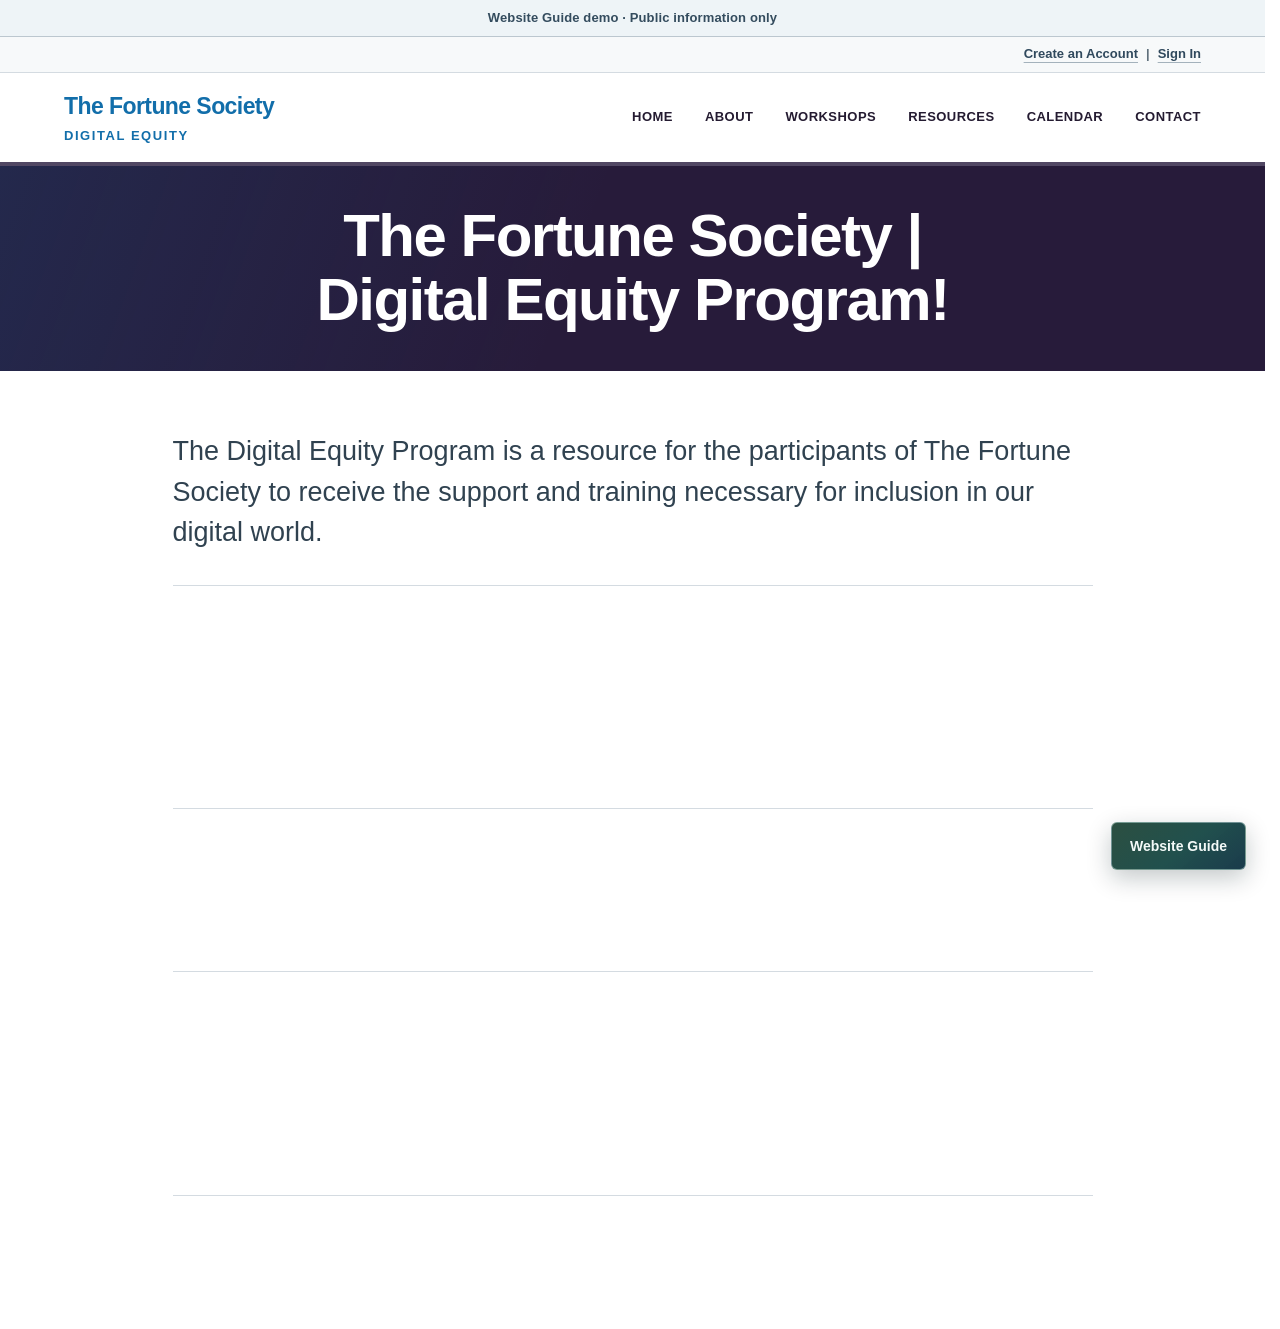
==== commit 3ccca77c: "lighten guide and fix position" ====
--- a/index.html
+++ b/index.html
@@ -11,7 +11,7 @@
   <script>document.documentElement.classList.toggle("sidecar-embed", new URLSearchParams(window.location.search).get("embed") === "1");</script>
   <link rel="preconnect" href="https://guide-api-production-a1a1.up.railway.app" crossorigin>
   <link rel="dns-prefetch" href="//guide-api-production-a1a1.up.railway.app">
-  <link rel="stylesheet" href="styles.css?v=20261003-kale-blue-guide-v1">
+  <link rel="stylesheet" href="styles.css?v=20261003-light-translucent-guide-v1">
 </head>
 <body>
   <a class="skip-link" href="#page-content">Skip to page information</a>
--- a/styles.css
+++ b/styles.css
@@ -251,11 +251,11 @@
 .reference-note { max-width: 470px; color: #d8d2e1; }
 
 .guide {
-  --guide-ink: #f3faf8;
-  --guide-muted: #c8d9d6;
-  --guide-line: rgba(233, 250, 246, .23);
-  --guide-pale: rgba(233, 250, 246, .10);
-  --guide-paper: #173c40;
+  --guide-ink: #17383d;
+  --guide-muted: #405d61;
+  --guide-line: rgba(23, 66, 69, .24);
+  --guide-pale: rgba(255, 255, 255, .42);
+  --guide-paper: #eef9f4;
   --guide-display: "Iowan Old Style", "Palatino Linotype", Palatino, Georgia, serif;
   position: fixed;
   z-index: 20;
@@ -280,20 +280,20 @@
   padding: 0 18px;
   border: 1px solid rgba(218, 246, 237, .45);
   border-radius: 6px;
-  color: var(--guide-ink);
+  color: #f3faf8;
   background: linear-gradient(140deg, rgba(35, 72, 57, .96), rgba(24, 73, 70, .96) 54%, rgba(19, 53, 70, .97));
   box-shadow: 0 8px 24px rgba(8, 30, 33, .24);
   cursor: pointer;
   font-size: 14px;
   font-weight: 700;
-  transition: background .14s ease, color .14s ease;
+  transition: box-shadow .14s ease, border-color .14s ease;
 }
 .guide-toggle-label { position: relative; z-index: 1; }
 .guide-rays {
   position: absolute;
   inset: 0;
   pointer-events: none;
-  color: var(--guide-ink);
+  color: #f3faf8;
 }
 .guide-rays > span {
   --ray-rotation: 0deg;
@@ -332,8 +332,10 @@
 .guide-toggle:hover,
 .guide-toggle:focus-visible,
 .guide-toggle.is-proxy-hovered {
-  color: #153c3d;
-  background: #e3f3ef;
+  color: #f3faf8;
+  border-color: rgba(239, 255, 250, .75);
+  background: linear-gradient(140deg, #3f765c, #387d7b 54%, #33637f);
+  box-shadow: 0 10px 28px rgba(10, 46, 56, .35);
 }
 .guide-toggle:hover .guide-rays > span,
 .guide-toggle:focus-visible .guide-rays > span,
@@ -347,10 +349,10 @@
   display: flex;
   flex-direction: column;
   overflow: hidden;
-  border: 1px solid rgba(218, 246, 237, .42);
+  border: 1px solid rgba(40, 91, 94, .26);
   border-radius: 8px;
-  background: linear-gradient(145deg, rgba(35, 72, 57, .96) 0%, rgba(24, 73, 70, .95) 52%, rgba(19, 53, 70, .97) 100%);
-  box-shadow: 0 18px 48px rgba(8, 30, 33, .28);
+  background: linear-gradient(145deg, rgba(215, 239, 224, .92) 0%, rgba(190, 229, 226, .90) 55%, rgba(182, 218, 232, .92) 100%);
+  box-shadow: 0 18px 48px rgba(8, 30, 33, .22);
   backdrop-filter: blur(16px);
   contain: layout paint;
   animation: reveal-up .14s ease-out both;
@@ -424,7 +426,7 @@
 }
 .chat-message.user.is-editing {
   border-color: var(--guide-ink);
-  background: rgba(233, 250, 246, .16);
+  background: rgba(255, 255, 255, .76);
   box-shadow: inset 3px 0 var(--guide-ink);
 }
 .chat-message.assistant { padding-right: 4px; }
@@ -468,7 +470,7 @@
   line-height: 1.35;
   text-align: left;
 }
-.chat-suggestions button:hover { border-color: var(--guide-ink); color: var(--guide-paper); background: var(--guide-ink); }
+.chat-suggestions button:hover { border-color: #2c6f73; color: #ffffff; background: #2c6f73; }
 .answer-choice-select {
   width: min(100%, 220px);
   min-height: 40px;
@@ -500,7 +502,7 @@
   text-decoration: none;
   transition: background .14s ease, color .14s ease;
 }
-.chat-destination:hover { color: var(--guide-ink); background: var(--guide-paper); }
+.chat-destination:hover { border-color: #2c6f73; color: #ffffff; background: #2c6f73; }
 
 .chat-suggestions {
   display: grid;
@@ -532,7 +534,7 @@
   border: 1px solid var(--guide-muted);
   border-radius: 2px;
   color: var(--guide-ink);
-  background: rgba(9, 42, 48, .42);
+  background: rgba(255, 255, 255, .68);
   font-size: 16px;
   line-height: 1.42;
 }
@@ -554,7 +556,7 @@
   color: var(--guide-paper);
   background: var(--guide-ink);
 }
-.chat-input-row button[type="submit"]:hover { color: var(--guide-ink); background: var(--guide-paper); }
+.chat-input-row button[type="submit"]:hover { border-color: #2c6f73; color: #ffffff; background: #2c6f73; }
 .chat-input-row .edit-cancel {
   min-width: 62px;
   padding: 0 7px;
@@ -675,10 +677,9 @@
   .site-footer { flex-direction: column; padding-bottom: 104px; }
   .guide,
   html.sidecar-embed .guide { inset: auto 8px 8px; width: auto; }
-  .guide:has(.guide-panel.is-expanded),
-  html.sidecar-embed .guide:has(.guide-panel.is-expanded) { top: 8px; }
   .guide-panel { max-height: min(600px, calc(100dvh - 16px)); }
-  .guide-panel.is-expanded { height: 100%; max-height: 100%; }
+  .guide-panel.is-expanded { height: min(640px, 74dvh); max-height: min(640px, 74dvh); }
+  html.sidecar-embed .guide-panel.is-expanded { height: calc(100dvh - 16px); max-height: calc(100dvh - 16px); }
   .chat-transcript {
     min-height: 138px;
     max-height: min(180px, 28dvh);
